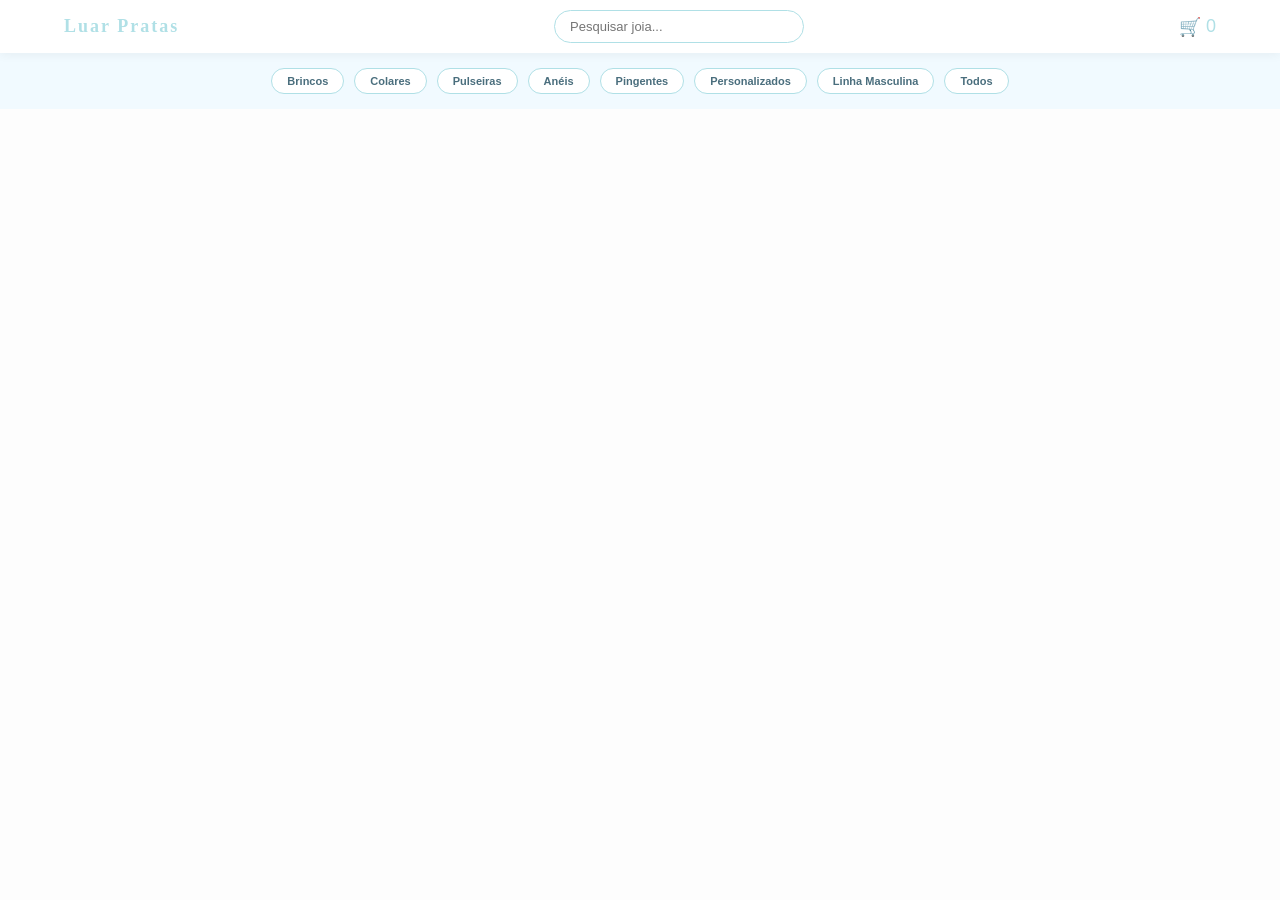
==== catalog.html @ 53b37068 "Add files via upload" ====
<!DOCTYPE html>
<html lang="pt-br">
<head>
<meta charset="UTF-8">
<meta name="viewport" content="width=device-width, initial-scale=1.0">
<title>Luar Pratas - Catálogo</title>
<link rel="stylesheet" href="style.css">
</head>

<body>

<header class="topo">

<div class="logo">Luar Pratas</div>

<div class="pesquisa">
<input type="text" id="pesquisa" placeholder="Pesquisar joia..." onkeyup="pesquisar()">
</div>

<div class="carrinho-icon" onclick="abrirCarrinho()">
🛒 <span id="contador">0</span>
</div>

</header>

<nav class="categorias">

<button onclick="filtrar('brinco')">Brincos</button>
<button onclick="filtrar('colar')">Colares</button>
<button onclick="filtrar('pulseira')">Pulseiras</button>
<button onclick="filtrar('anel')">Anéis</button>
<button onclick="filtrar('pingente')">Pingentes</button>
<button onclick="filtrar('personalizado')">Personalizados</button>
<button onclick="filtrar('masculino')">Linha Masculina</button>
<button onclick="filtrar('todos')">Todos</button>

</nav>

<div class="grade-produtos" id="produtos"></div>

<div class="carrinho-lateral" id="carrinho">

<h2>Seu Carrinho</h2>

<div id="listaCarrinho"></div>

<hr>

<p id="total">Total: R$ 0</p>

<button class="btn-enviar" onclick="enviarWhats()">Enviar Pedido no WhatsApp</button>

<button class="btn-fechar" onclick="fecharCarrinho()">Fechar</button>

</div>

<script src="carrinho.js"></script>

</body>
</html>
---- style.css ----
/* RESET */
*{
margin:0;
padding:0;
box-sizing:border-box;
}

body{
font-family:'Montserrat',sans-serif;
background:#fdfdfd;
}

/* TOPO */
.topo{
display:flex;
align-items:center;
justify-content:space-between;
background:white;
padding:10px 5%;
box-shadow:0 2px 10px rgba(0,0,0,0.05);
position:sticky;
top:0;
z-index:100;
}

.logo{
font-size:18px;
font-weight:bold;
color:#B0E0E6;
font-family:'Cinzel',serif;
letter-spacing:2px;
}

.pesquisa input{
padding:8px 15px;
width:250px;
border-radius:25px;
border:1px solid #B0E0E6;
outline:none;
font-size:13px;
}

/* CARRINHO ICON */
.carrinho-icon{
font-size:18px;
cursor:pointer;
color:#B0E0E6;
display:flex;
align-items:center;
gap:5px;
}

/* CATEGORIAS */
.categorias{
display:flex;
justify-content:center;
gap:10px;
padding:15px;
background:#f1faff;
flex-wrap:wrap;
}

.categorias button{
background:white;
border:1px solid #B0E0E6;
padding:6px 15px;
border-radius:20px;
cursor:pointer;
font-weight:600;
color:#4A6E7D;
font-size:11px;
transition:0.3s;
}

.categorias button:hover{
background:#B0E0E6;
color:white;
}

/* PRODUTOS */

.grade-produtos{
display:grid;
grid-template-columns:repeat(3,1fr);
gap:20px;
padding:30px 5%;
}

.produto{
background:white;
border-radius:10px;
padding:15px;
text-align:center;
border:1px solid #f0f0f0;
transition:0.3s;
}

.produto:hover{
transform:scale(1.03);
}

.produto img{
width:100%;
height:350px;
object-fit:contain;
border-radius:8px;
background:#f9f9f9;
margin-bottom:15px;
}

.produto h3{
font-size:15px;
margin:10px 0;
color:#333;
font-weight:400;
}

.produto p{
font-size:18px;
font-weight:bold;
color:#B0E0E6;
margin-bottom:15px;
}

.produto button{
background:transparent;
color:#555;
border:1px solid #B0E0E6;
padding:10px;
width:100%;
border-radius:5px;
cursor:pointer;
font-weight:bold;
font-size:12px;
transition:0.3s;
}

.produto button:hover{
background:#B0E0E6;
color:white;
}

/* CARRINHO LATERAL */

.carrinho-lateral{
position:fixed;
right:-400px;
top:0;
width:350px;
height:100%;
background:white;
box-shadow:-5px 0 20px rgba(0,0,0,0.1);
padding:20px;
transition:0.3s;
z-index:999;
overflow:auto;
}

.carrinho-lateral.ativo{
right:0;
}

.carrinho-lateral h2{
margin-bottom:20px;
}

.item-carrinho{
display:flex;
justify-content:space-between;
margin-bottom:10px;
font-size:14px;
}

/* BOTÕES CARRINHO */

.btn-enviar{
background:#25D366;
color:white;
border:none;
padding:12px;
width:100%;
border-radius:5px;
margin-top:15px;
cursor:pointer;
font-weight:bold;
}

.btn-fechar{
background:#eee;
border:none;
padding:10px;
width:100%;
border-radius:5px;
margin-top:10px;
cursor:pointer;
}

/* RESPONSIVO */

@media(max-width:768px){

.grade-produtos{
grid-template-columns:repeat(2,1fr);
}

.logo{
font-size:14px;
}

.pesquisa input{
width:120px;
}

.produto img{
height:250px;
}

}
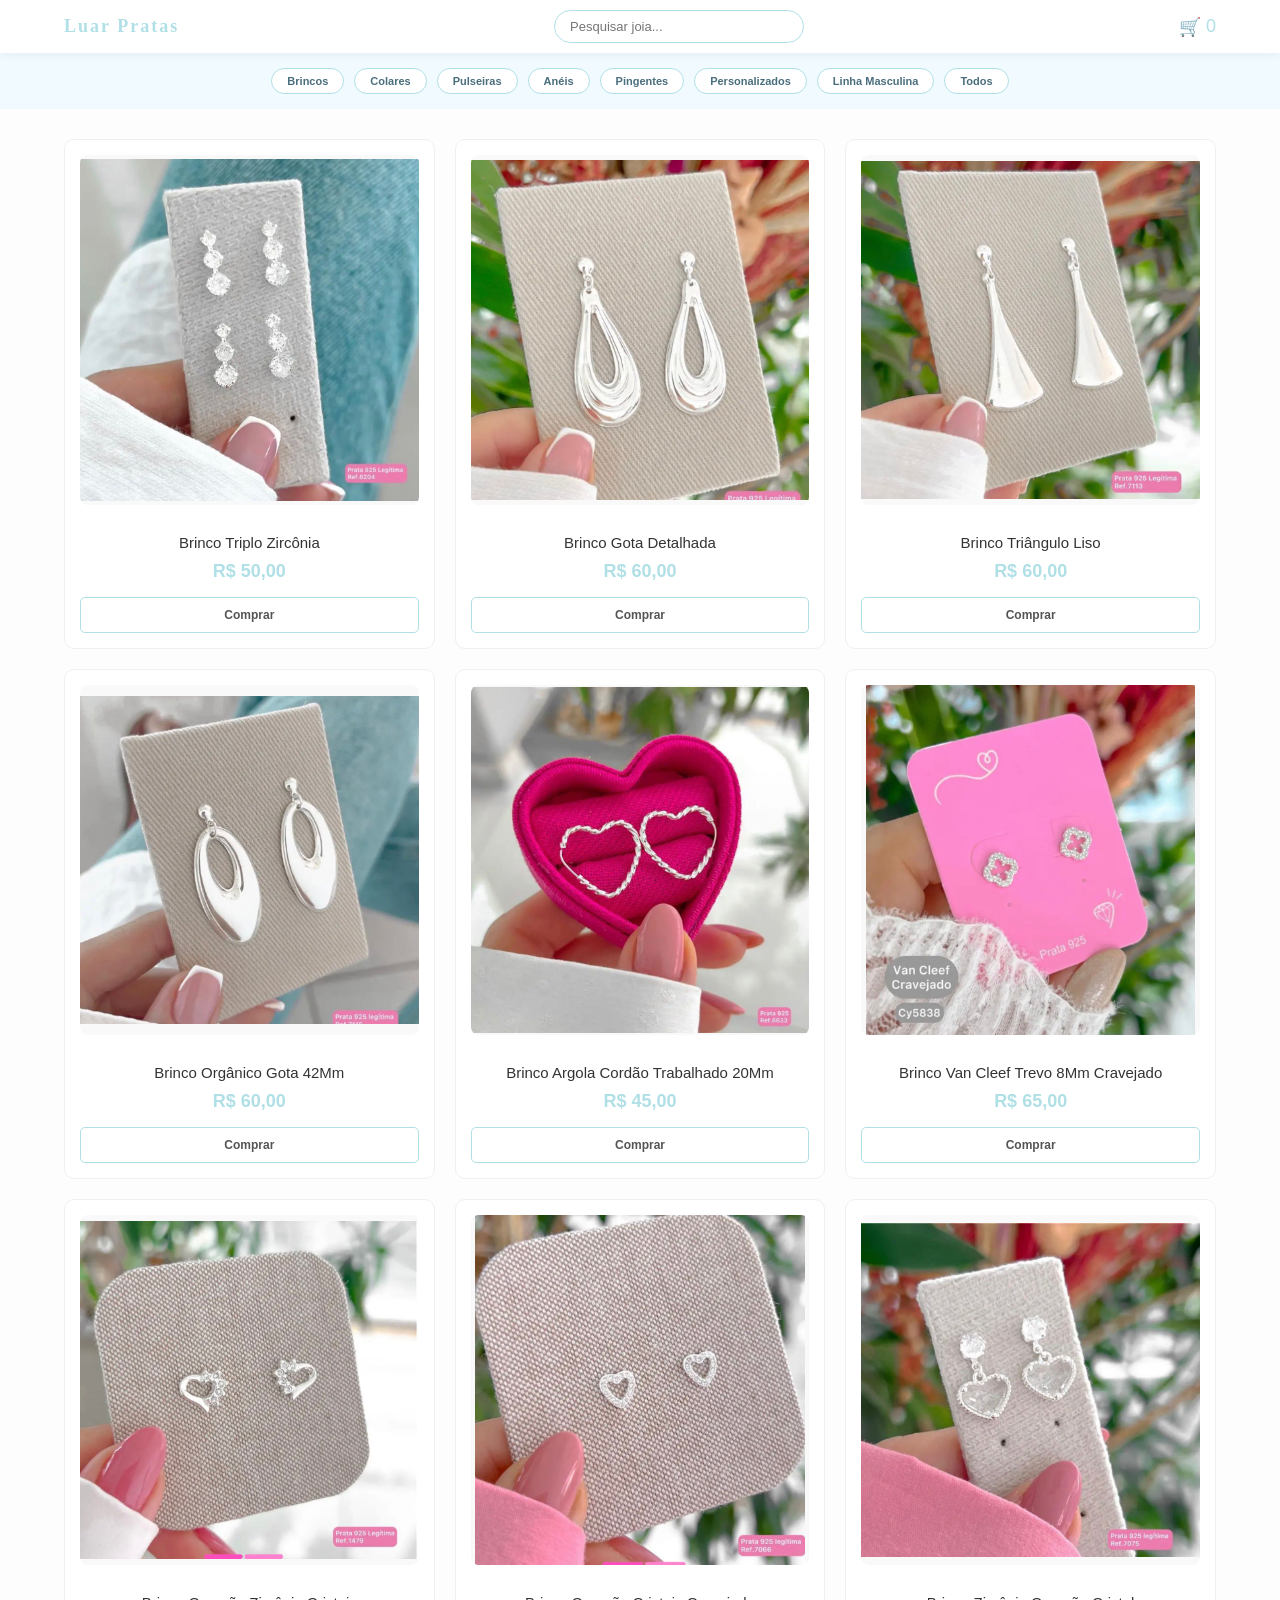
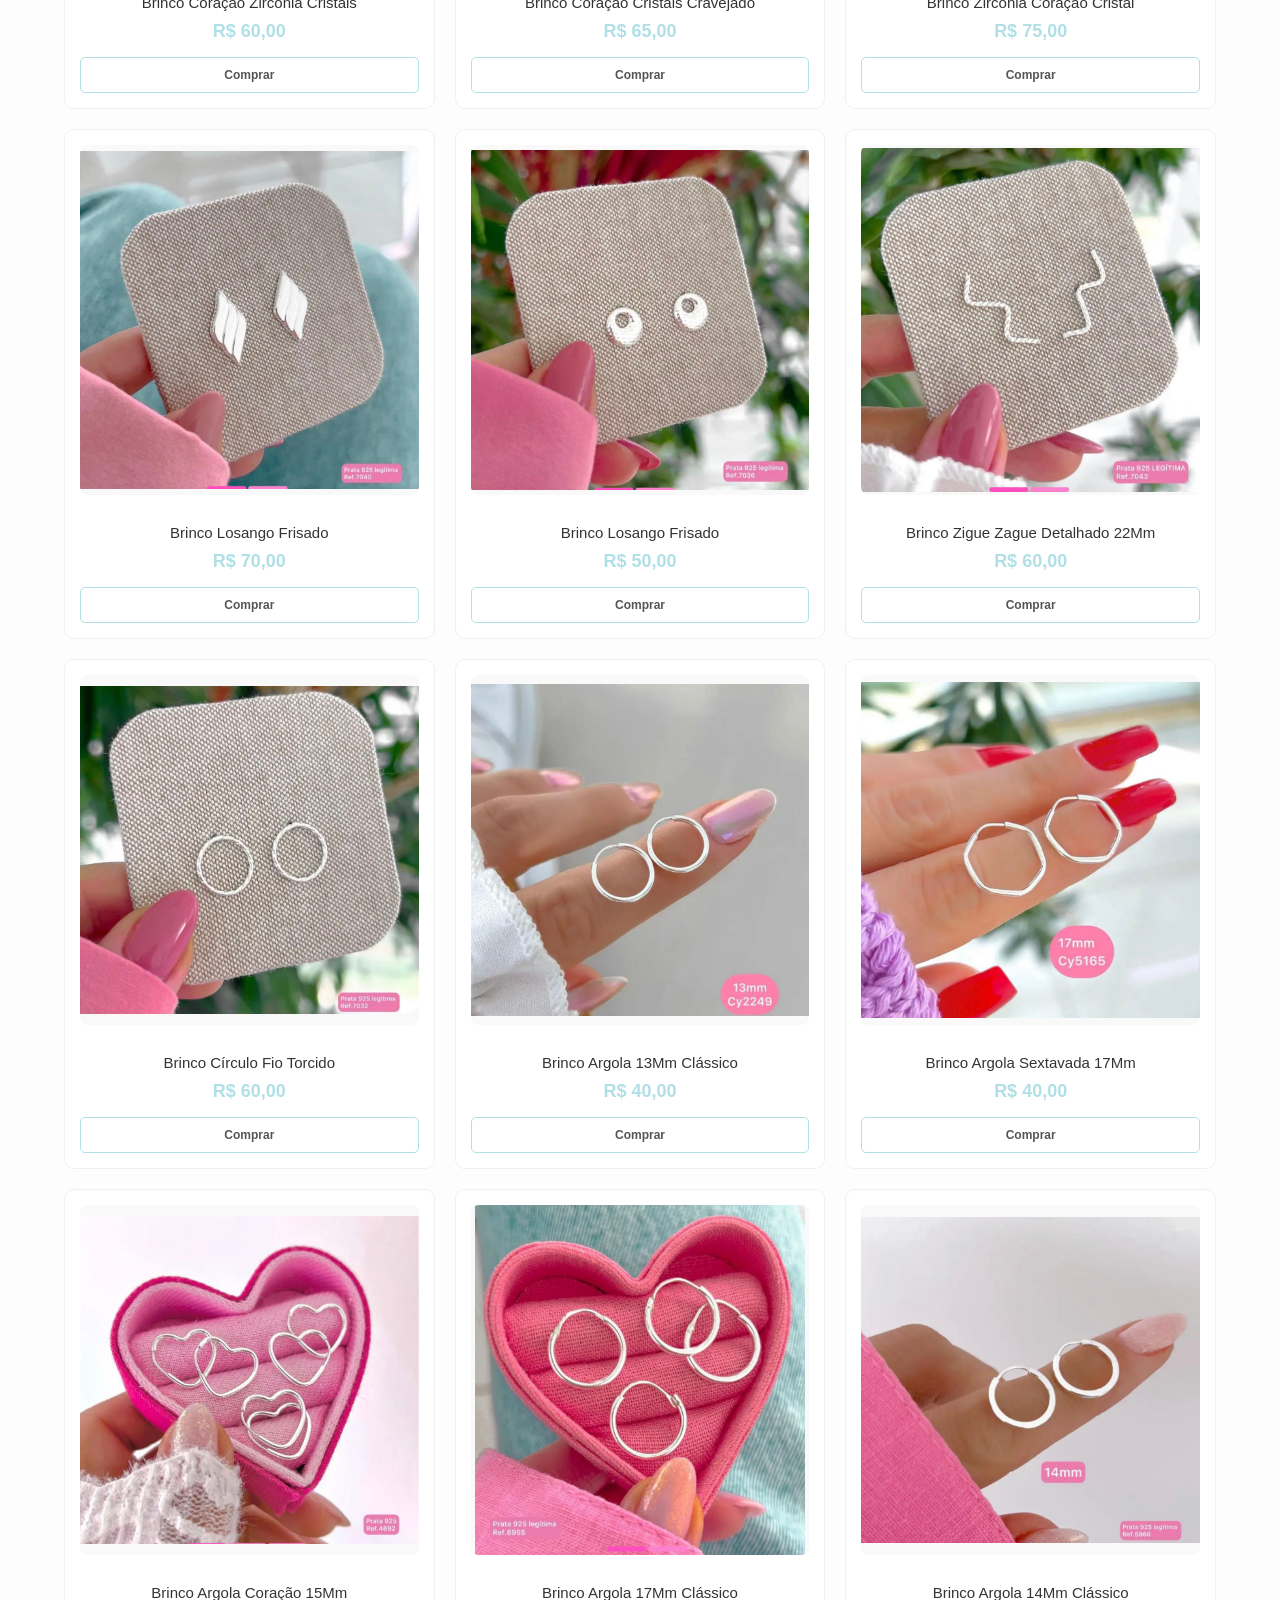
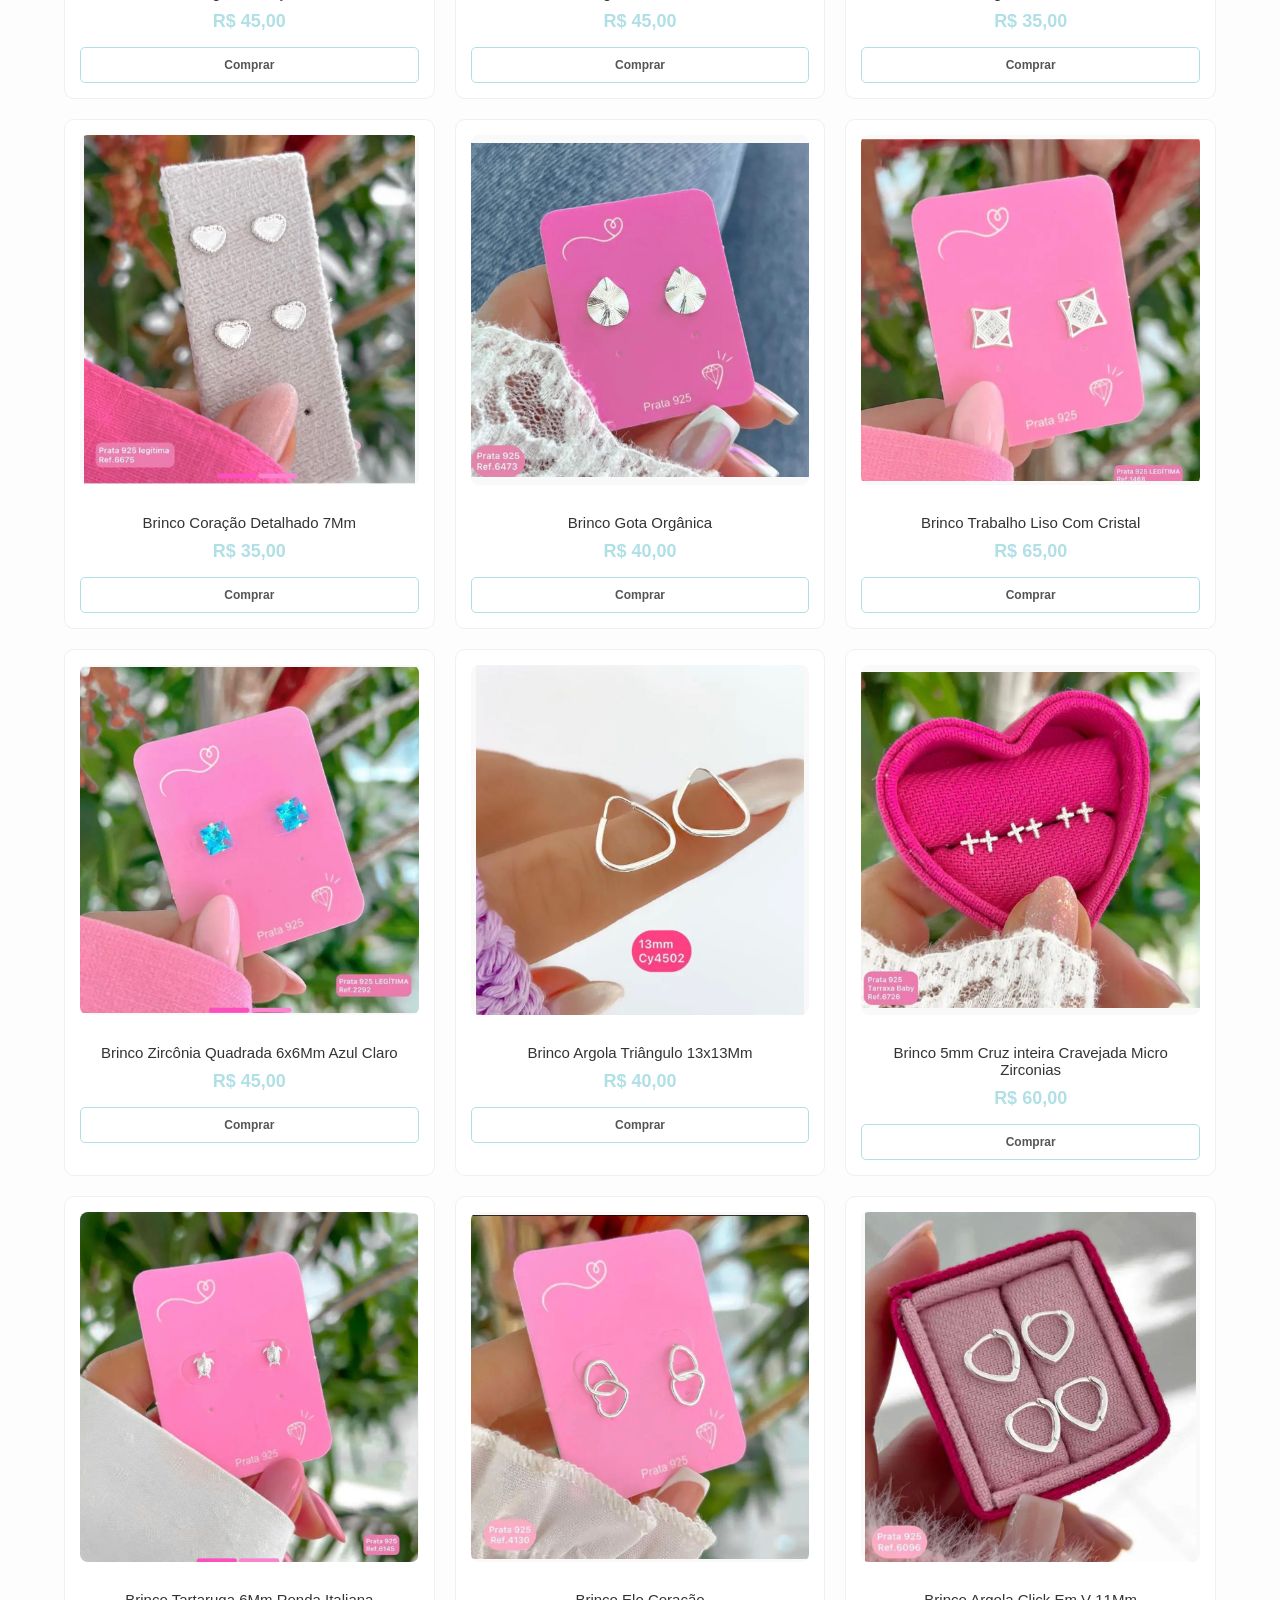
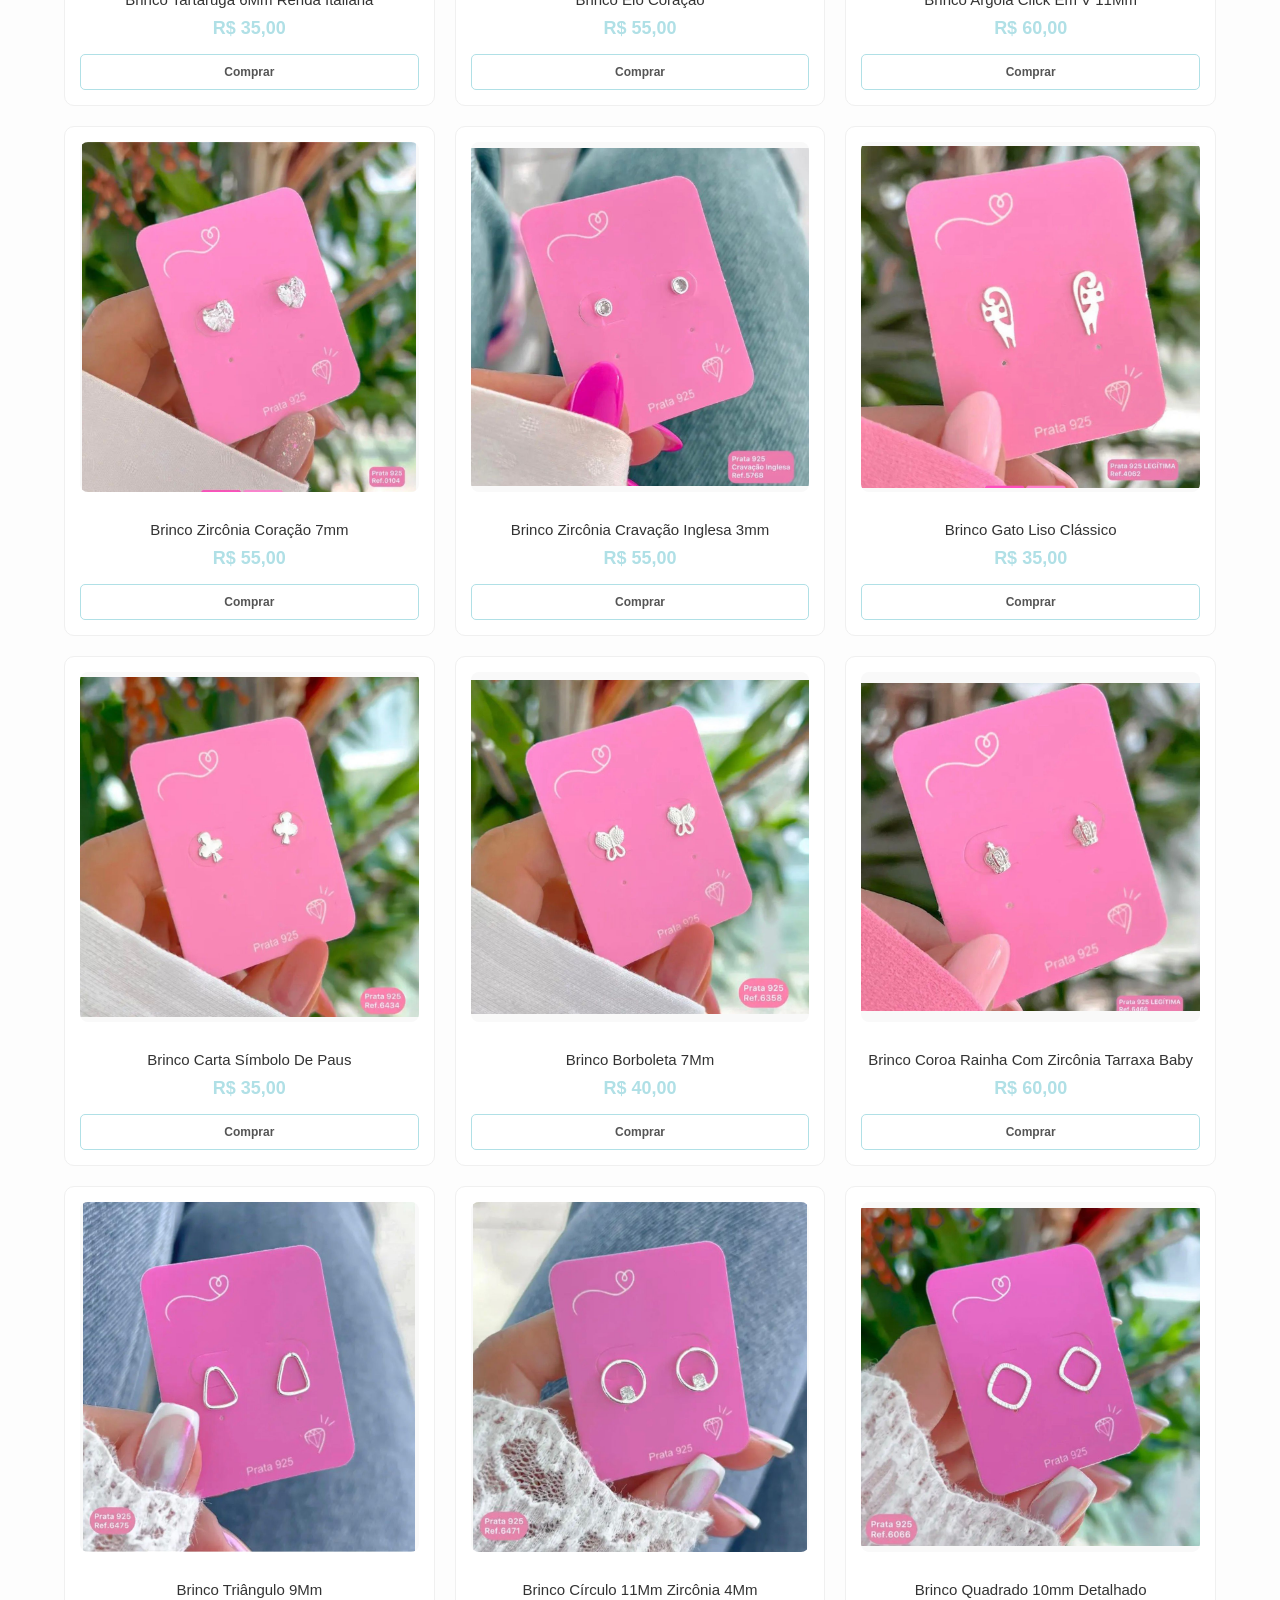
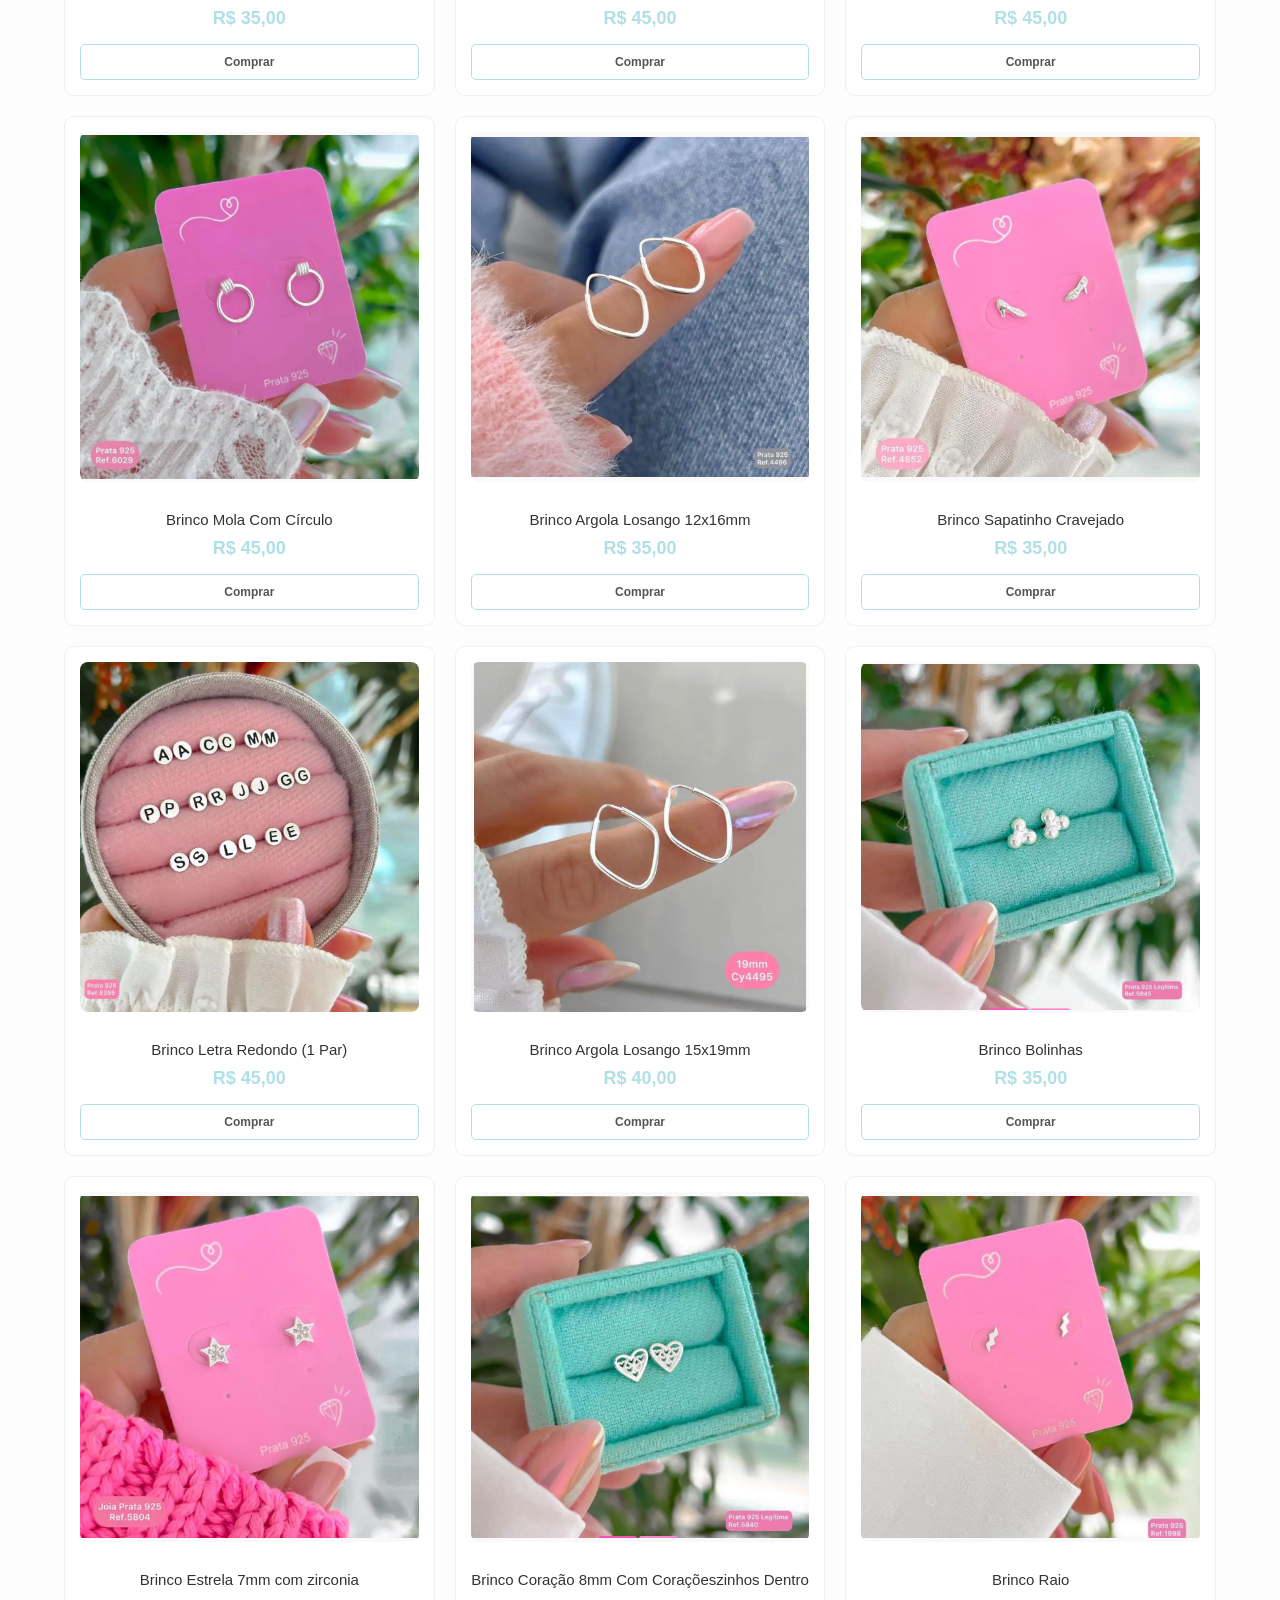
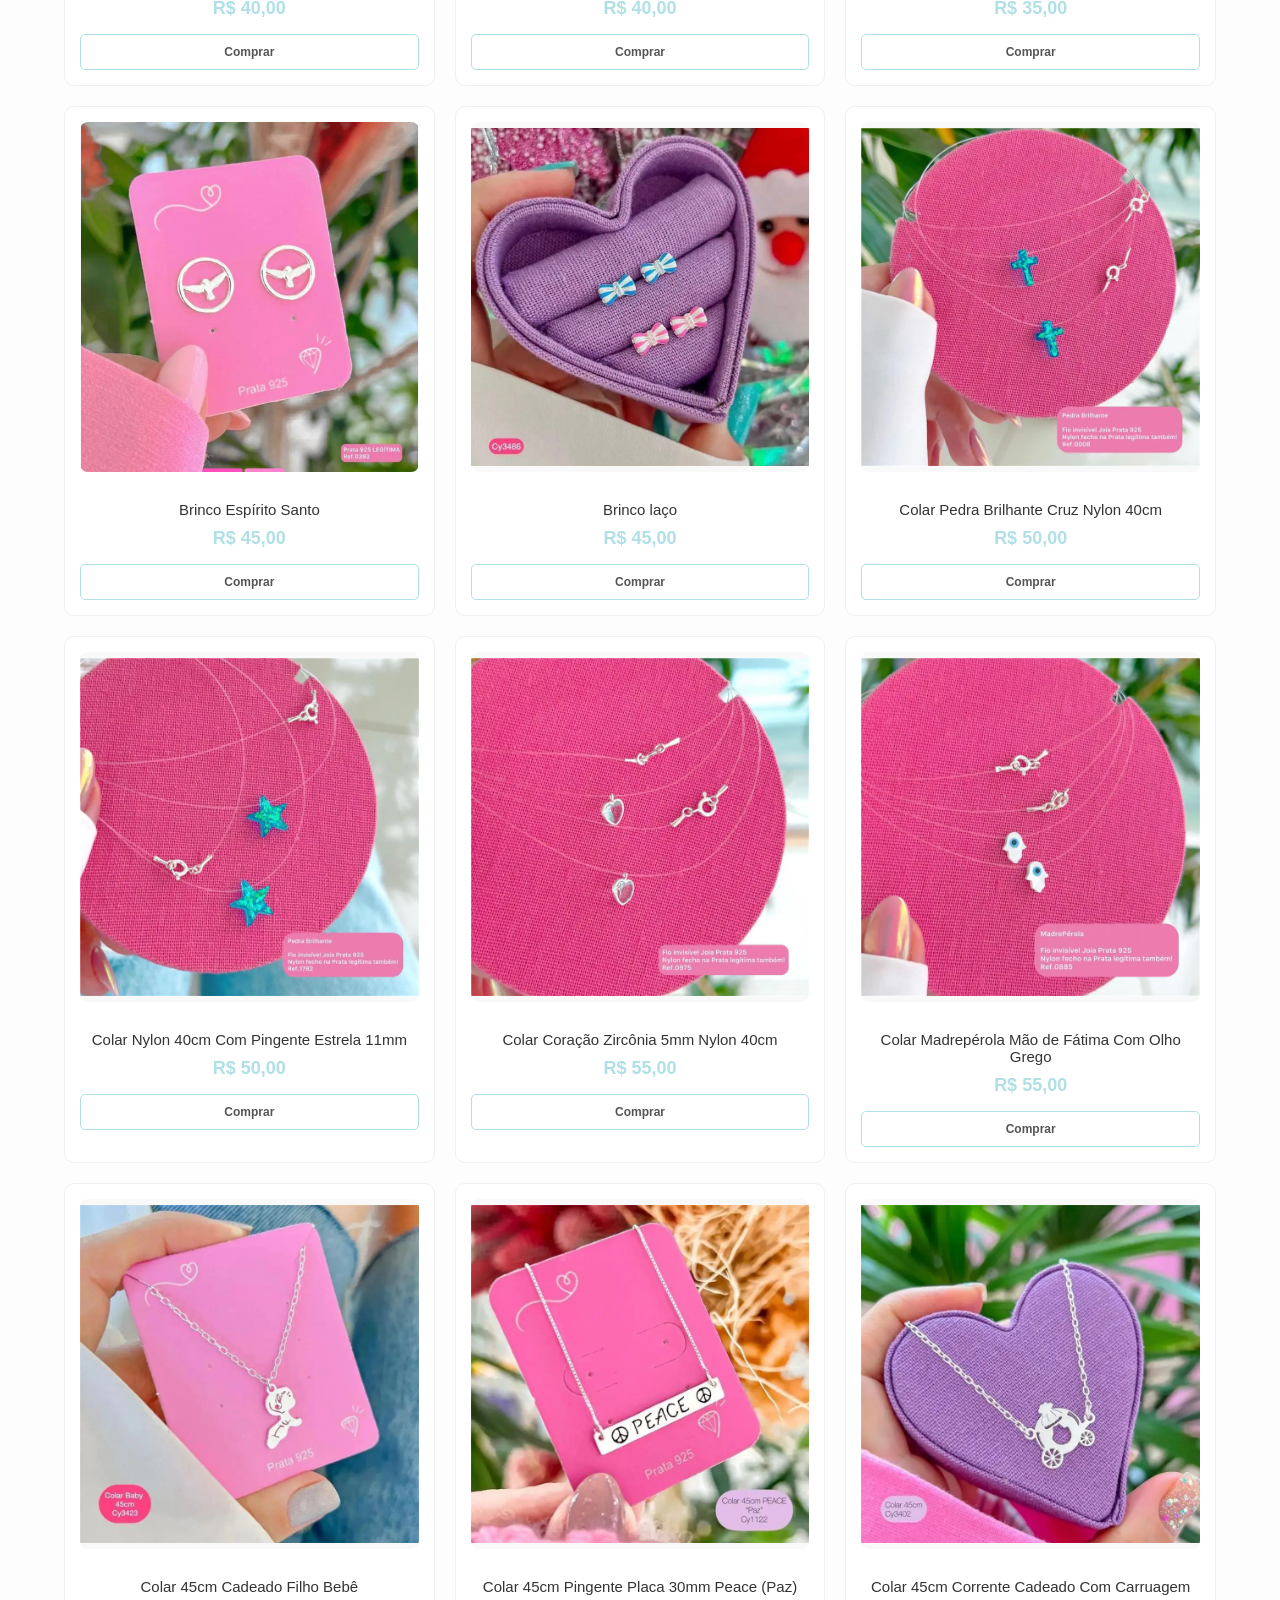
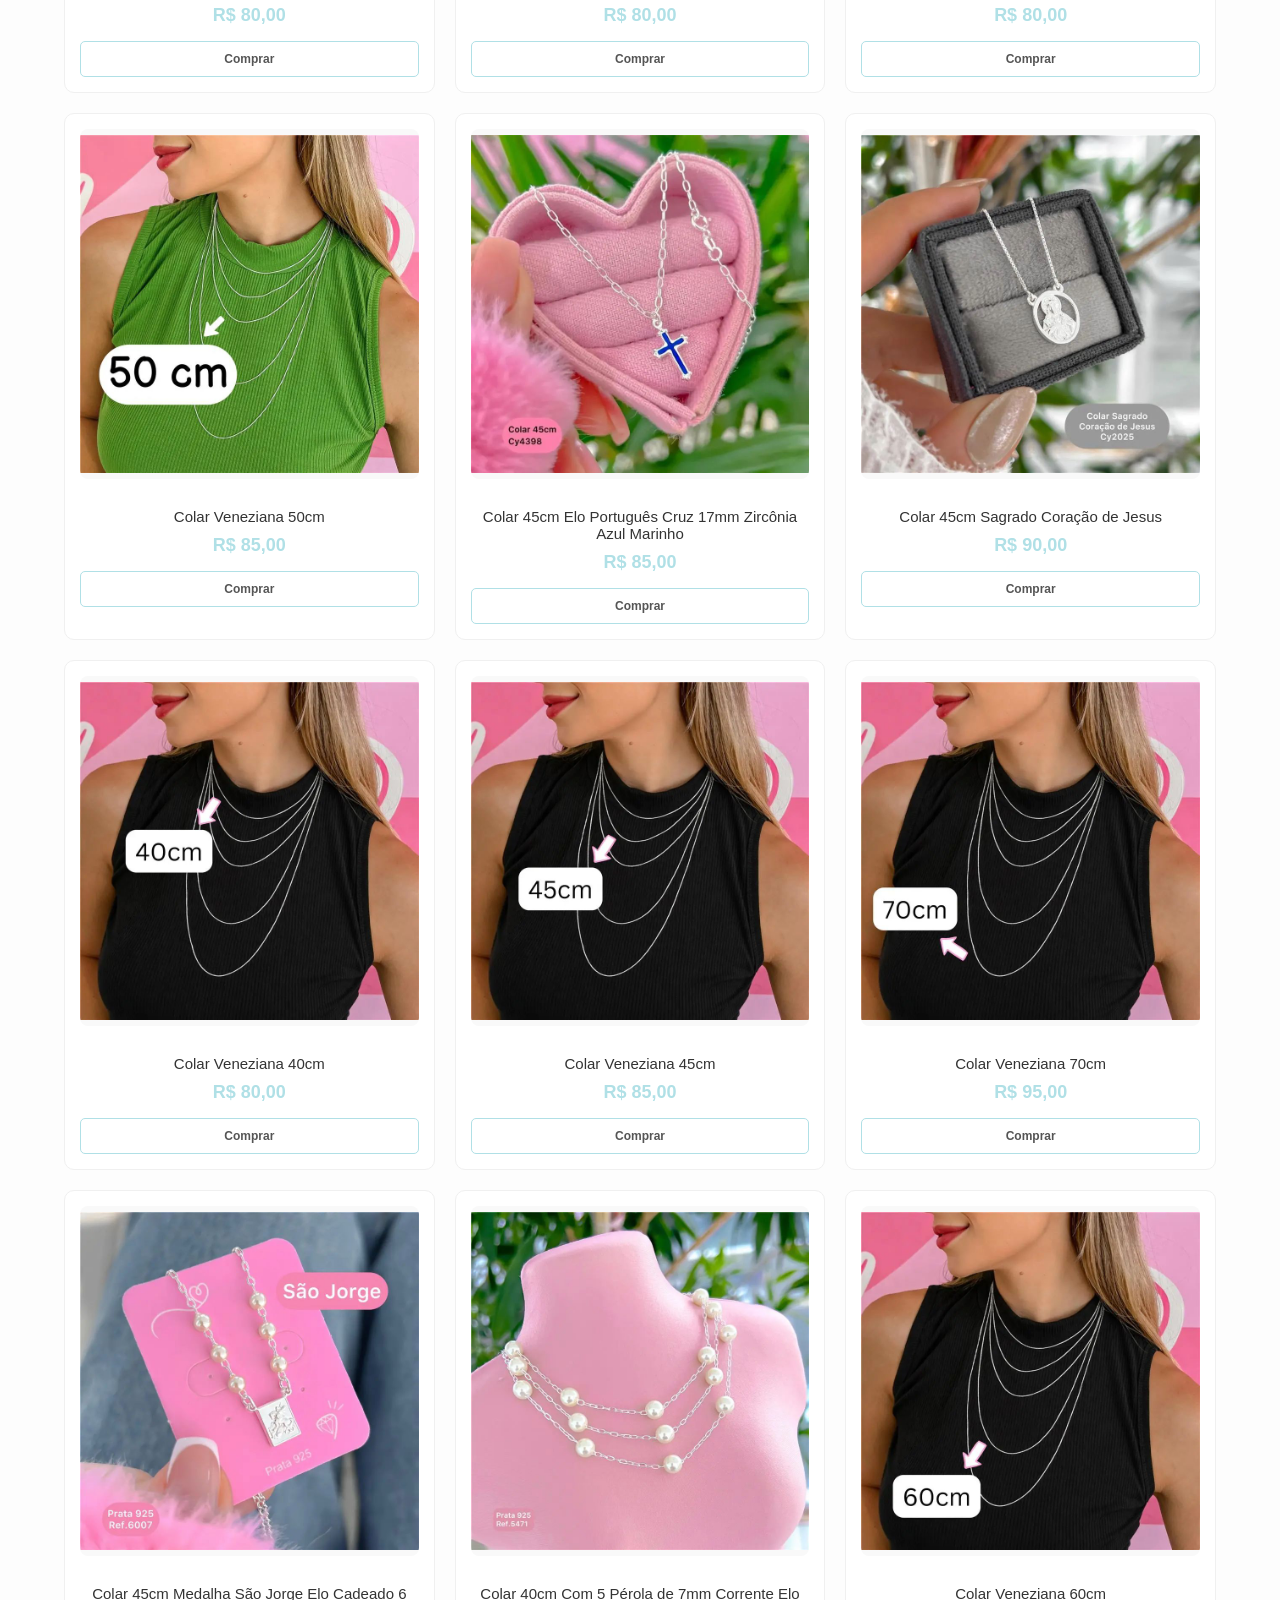
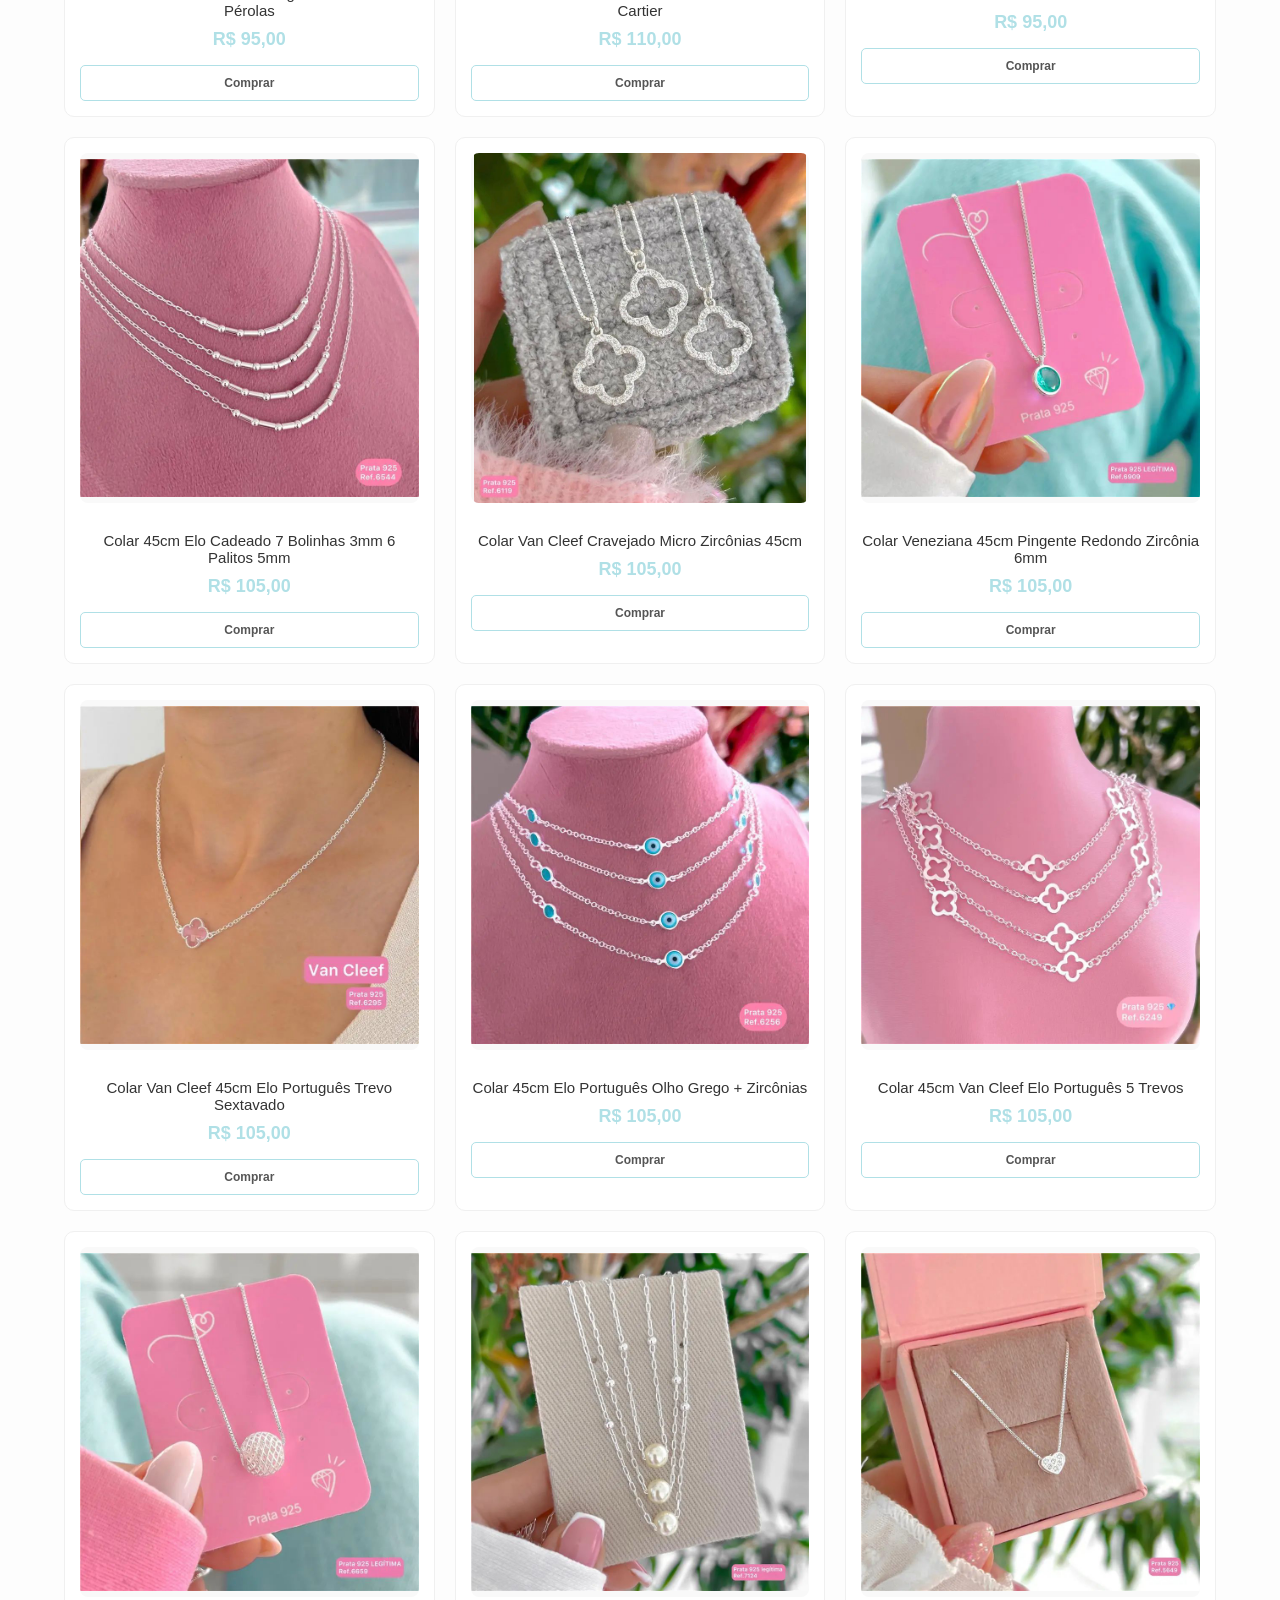
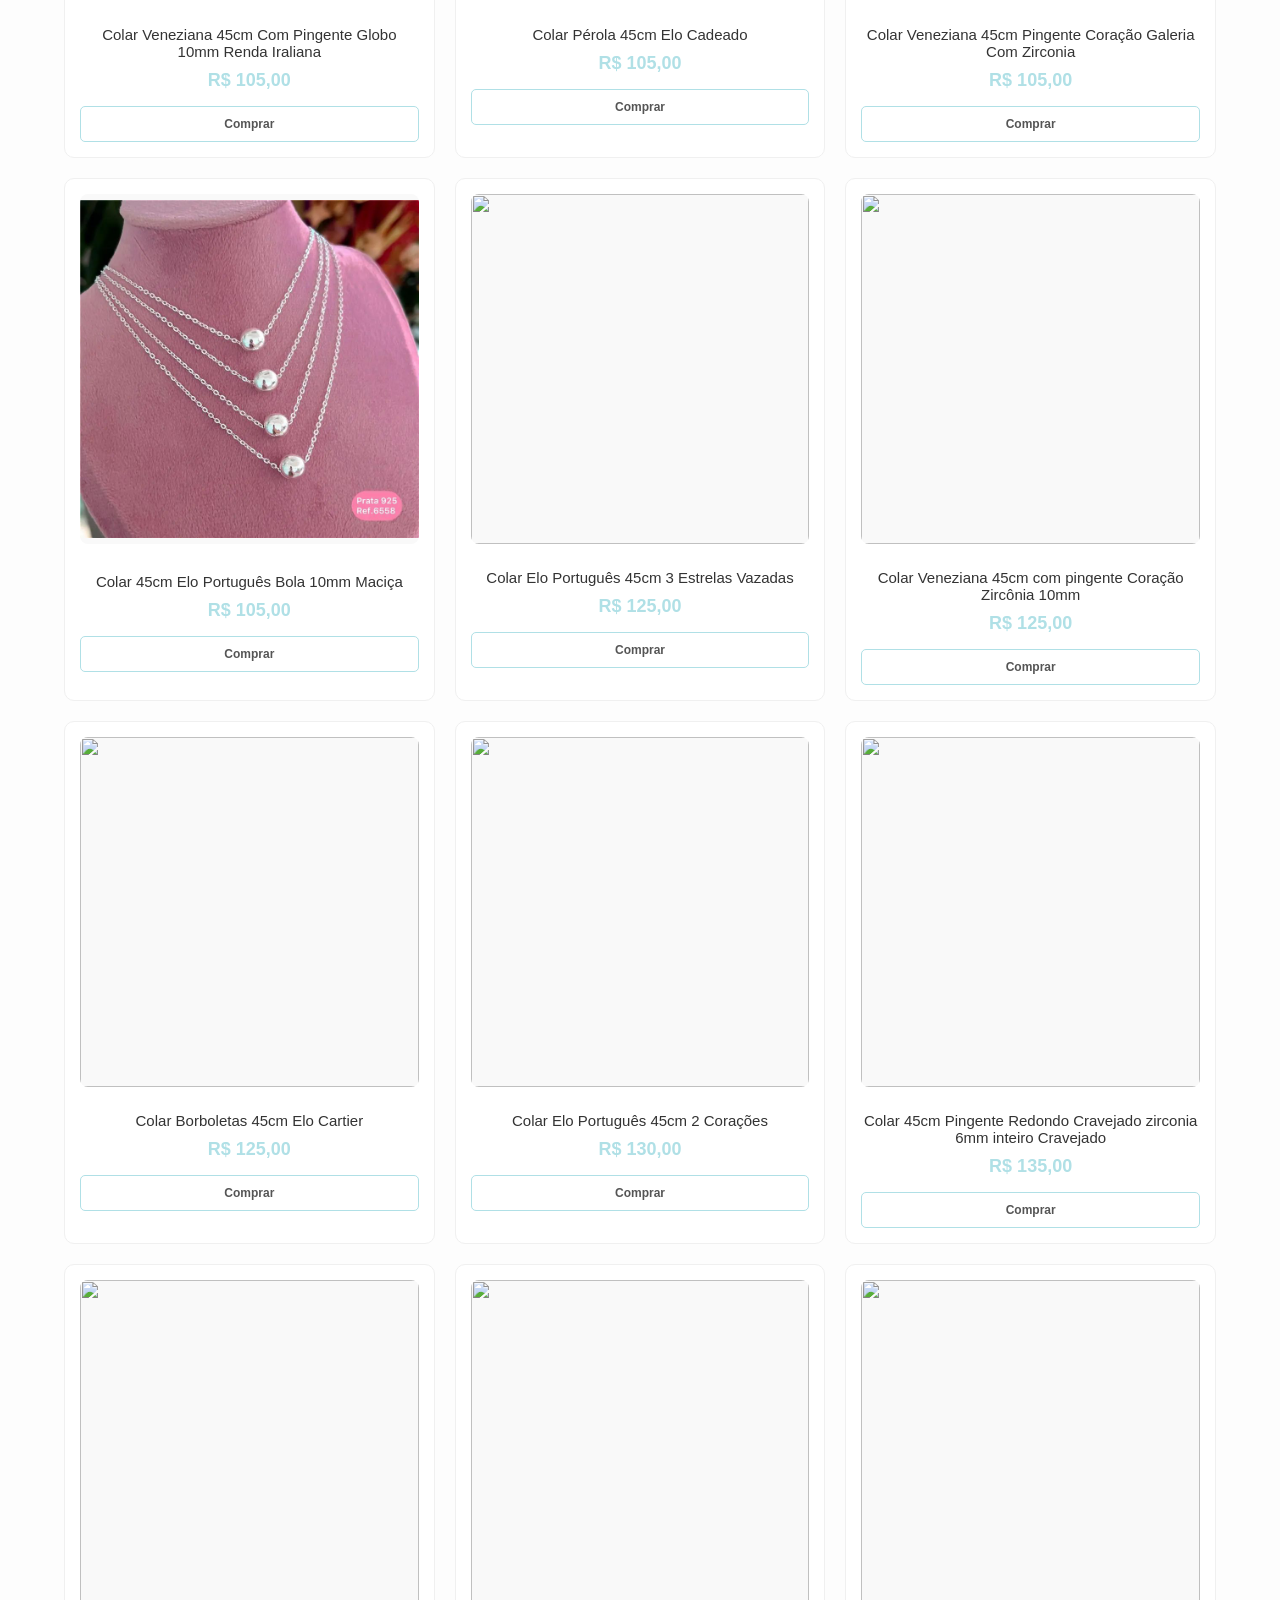
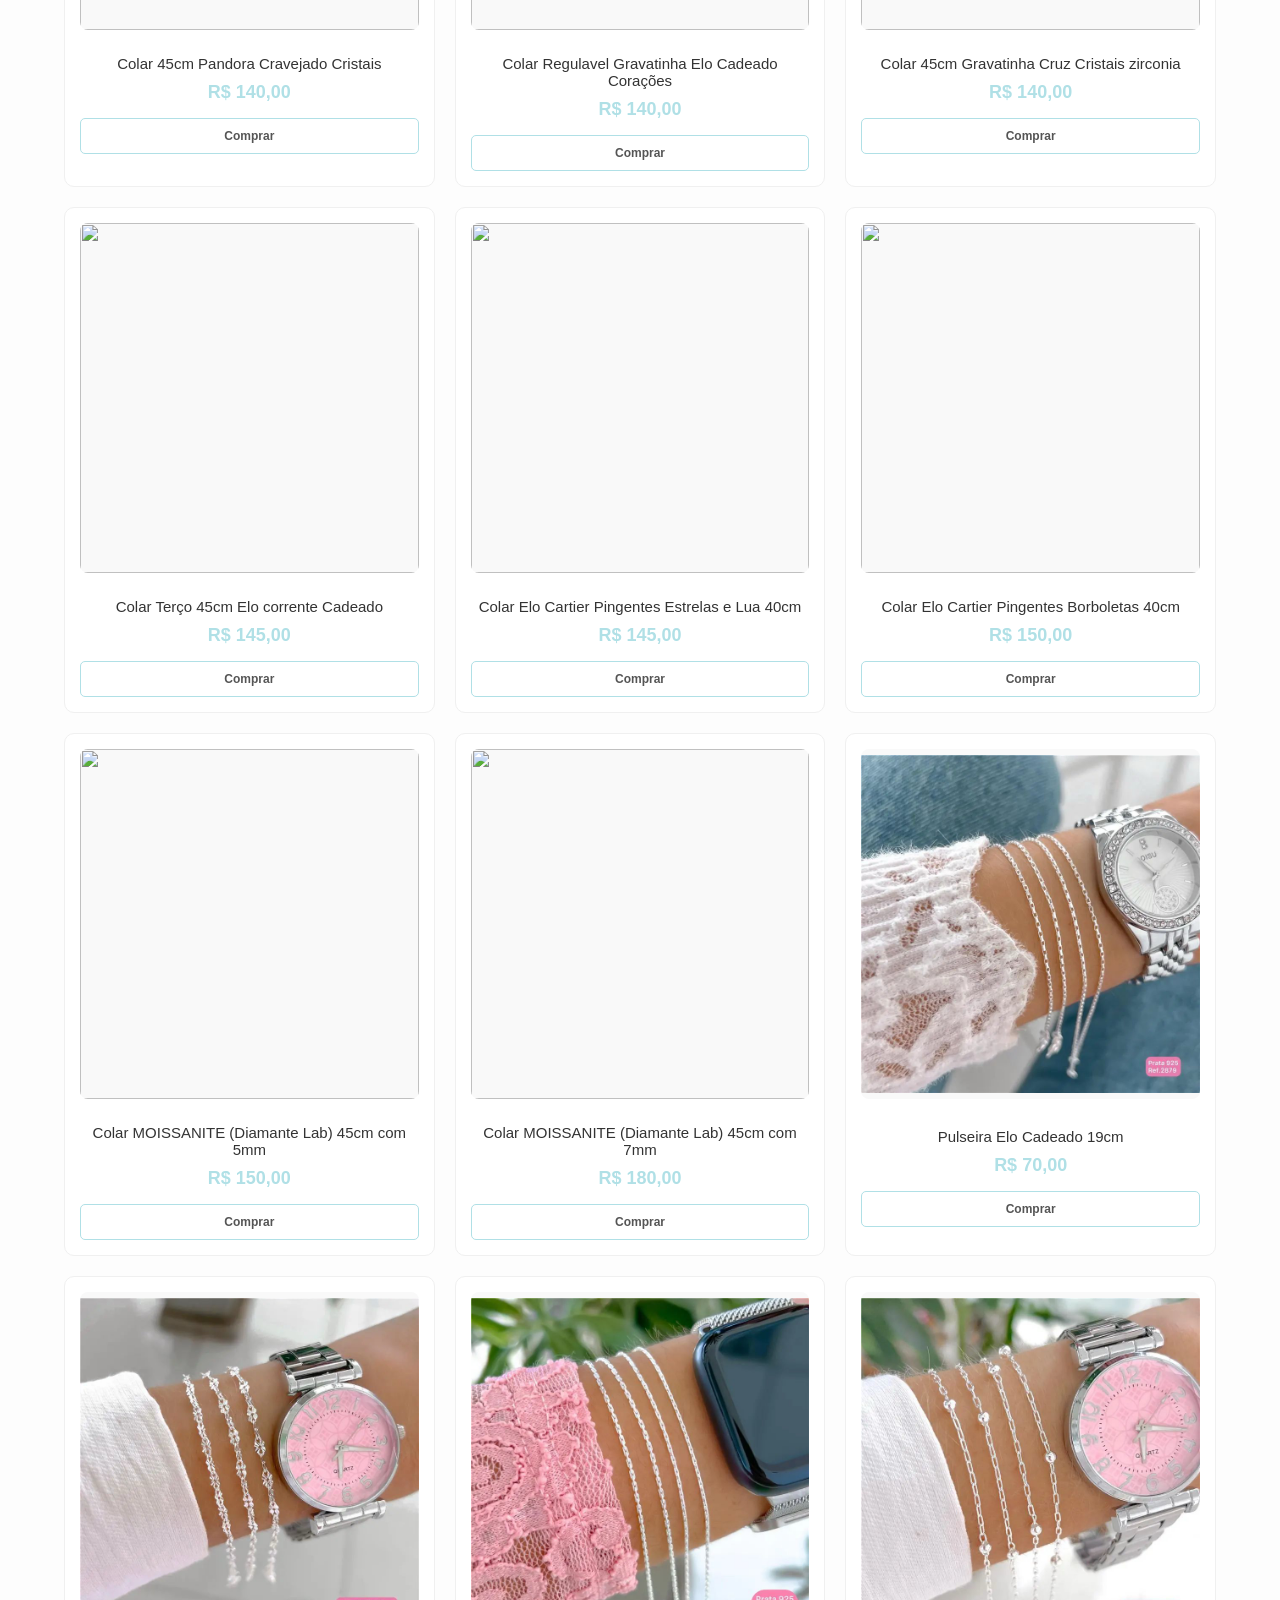
==== commit d716ff4c: "Update catalog.html" ====
--- a/catalog.html
+++ b/catalog.html
@@ -56,5 +56,73 @@
 
 <script src="carrinho.js"></script>
 
+<script>
+document.addEventListener("DOMContentLoaded", function () {
+  
+  if (typeof filtrar === "function") {
+    filtrar("todos");
+  }
+
+});
+</script>
+  <div id="modalZoom" class="modal-zoom">
+  <span class="fechar">&times;</span>
+  <img class="modal-img" id="imgZoom">
+</div>
+
+<style>
+.modal-zoom {
+  display: none;
+  position: fixed;
+  z-index: 9999;
+  padding-top: 50px;
+  left: 0;
+  top: 0;
+  width: 100%;
+  height: 100%;
+  background-color: rgba(0,0,0,0.9);
+}
+
+.modal-img {
+  margin: auto;
+  display: block;
+  width: 90%;
+  max-width: 500px;
+  border-radius: 10px;
+}
+
+.fechar {
+  position: absolute;
+  top: 20px;
+  right: 30px;
+  color: white;
+  font-size: 35px;
+  cursor: pointer;
+}
+</style>
+
+<script>
+const modal = document.getElementById("modalZoom");
+const modalImg = document.getElementById("imgZoom");
+const fechar = document.querySelector(".fechar");
+
+// 🔥 só imagens das joias (IMPORTANTÍSSIMO)
+document.querySelectorAll(".produto img").forEach(img => {
+  img.addEventListener("click", function() {
+    modal.style.display = "block";
+    modalImg.src = this.src;
+  });
+});
+
+fechar.addEventListener("click", () => {
+  modal.style.display = "none";
+});
+
+modal.addEventListener("click", (e) => {
+  if (e.target === modal) {
+    modal.style.display = "none";
+  }
+});
+</script>
 </body>
-</html>+</html>
